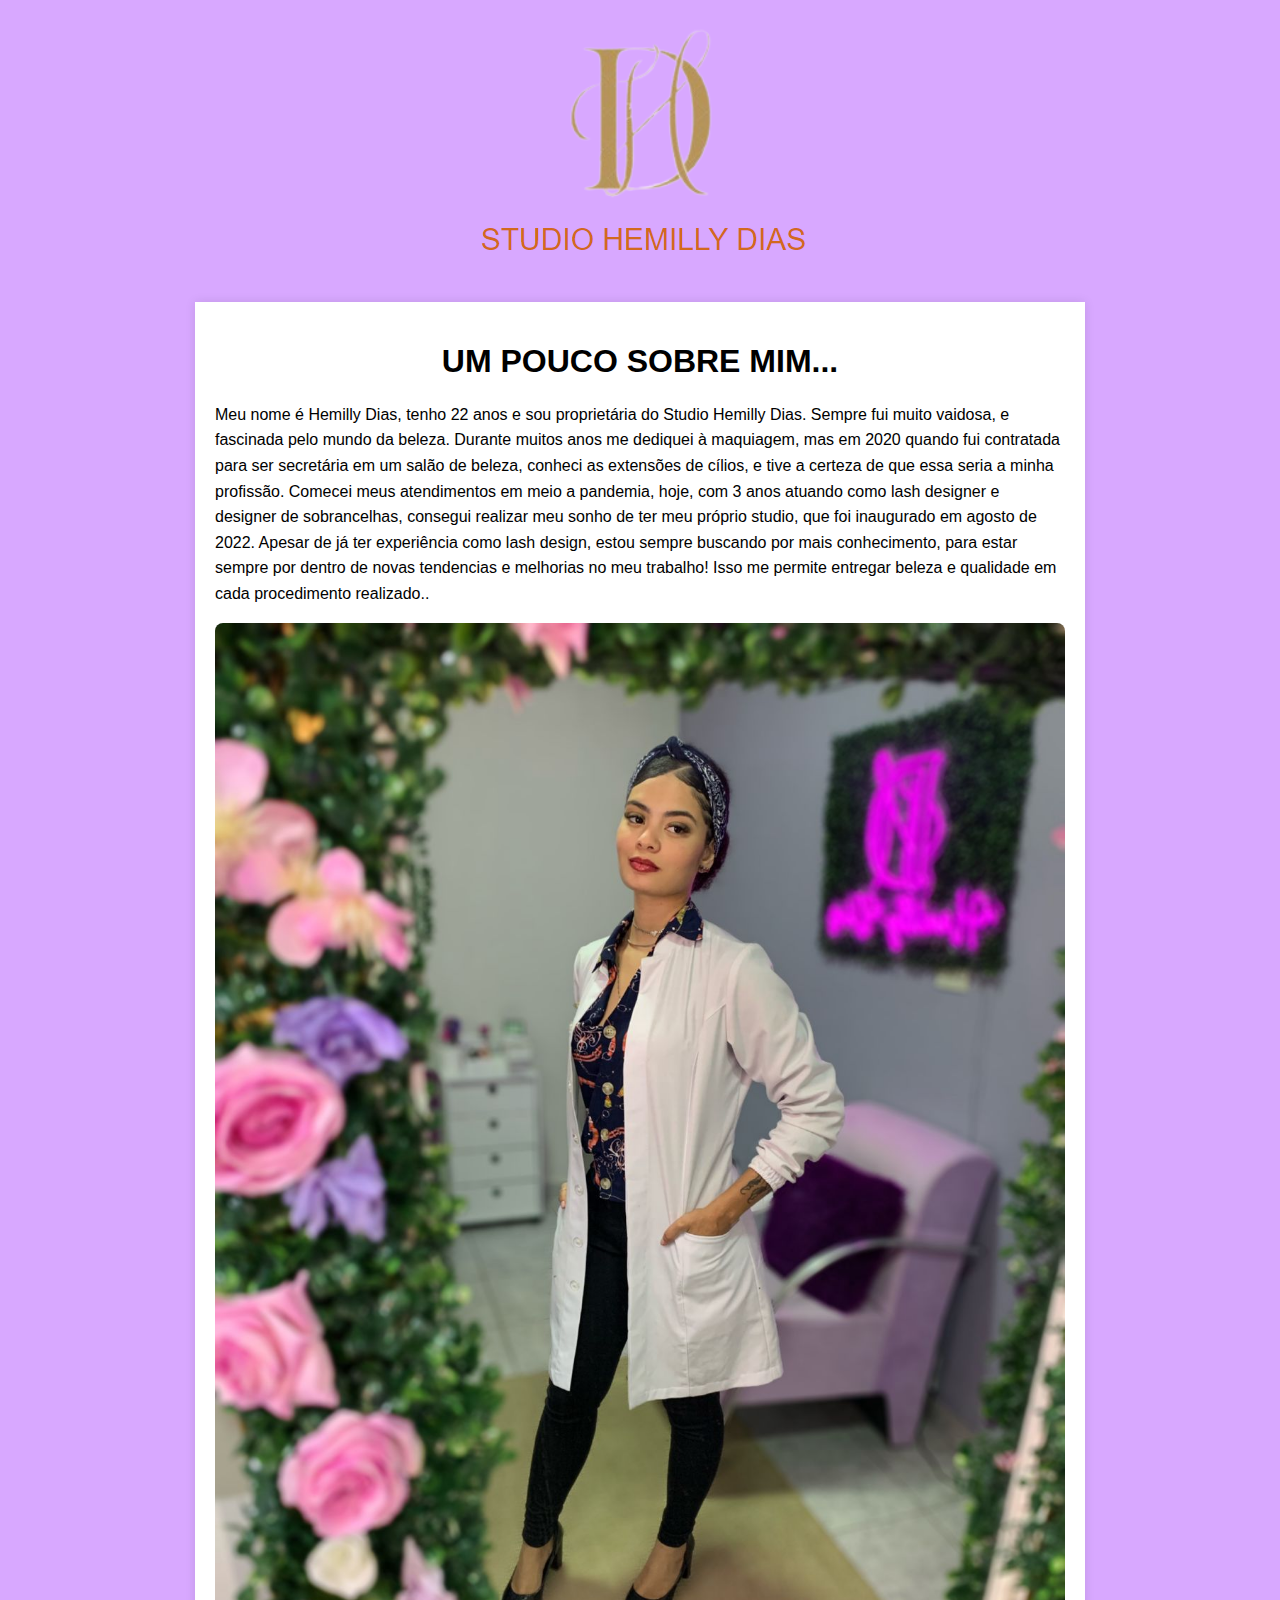
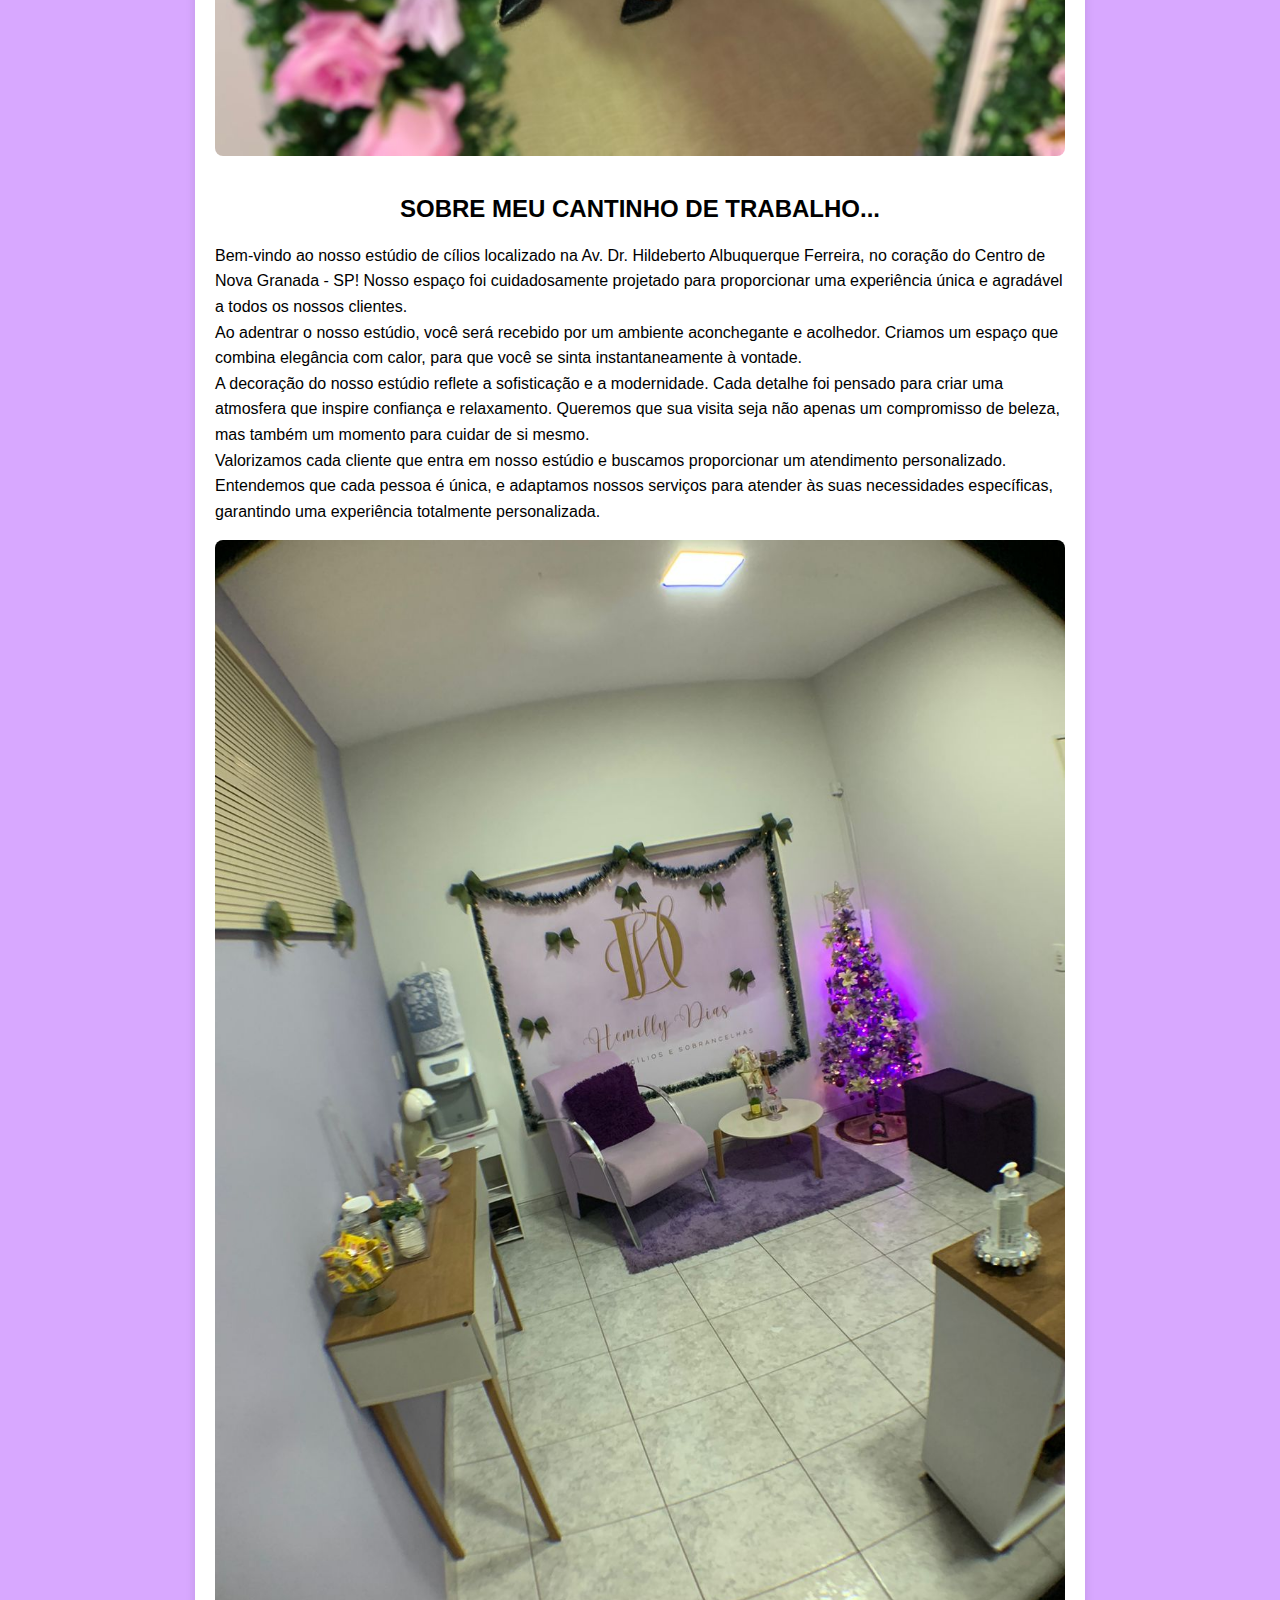
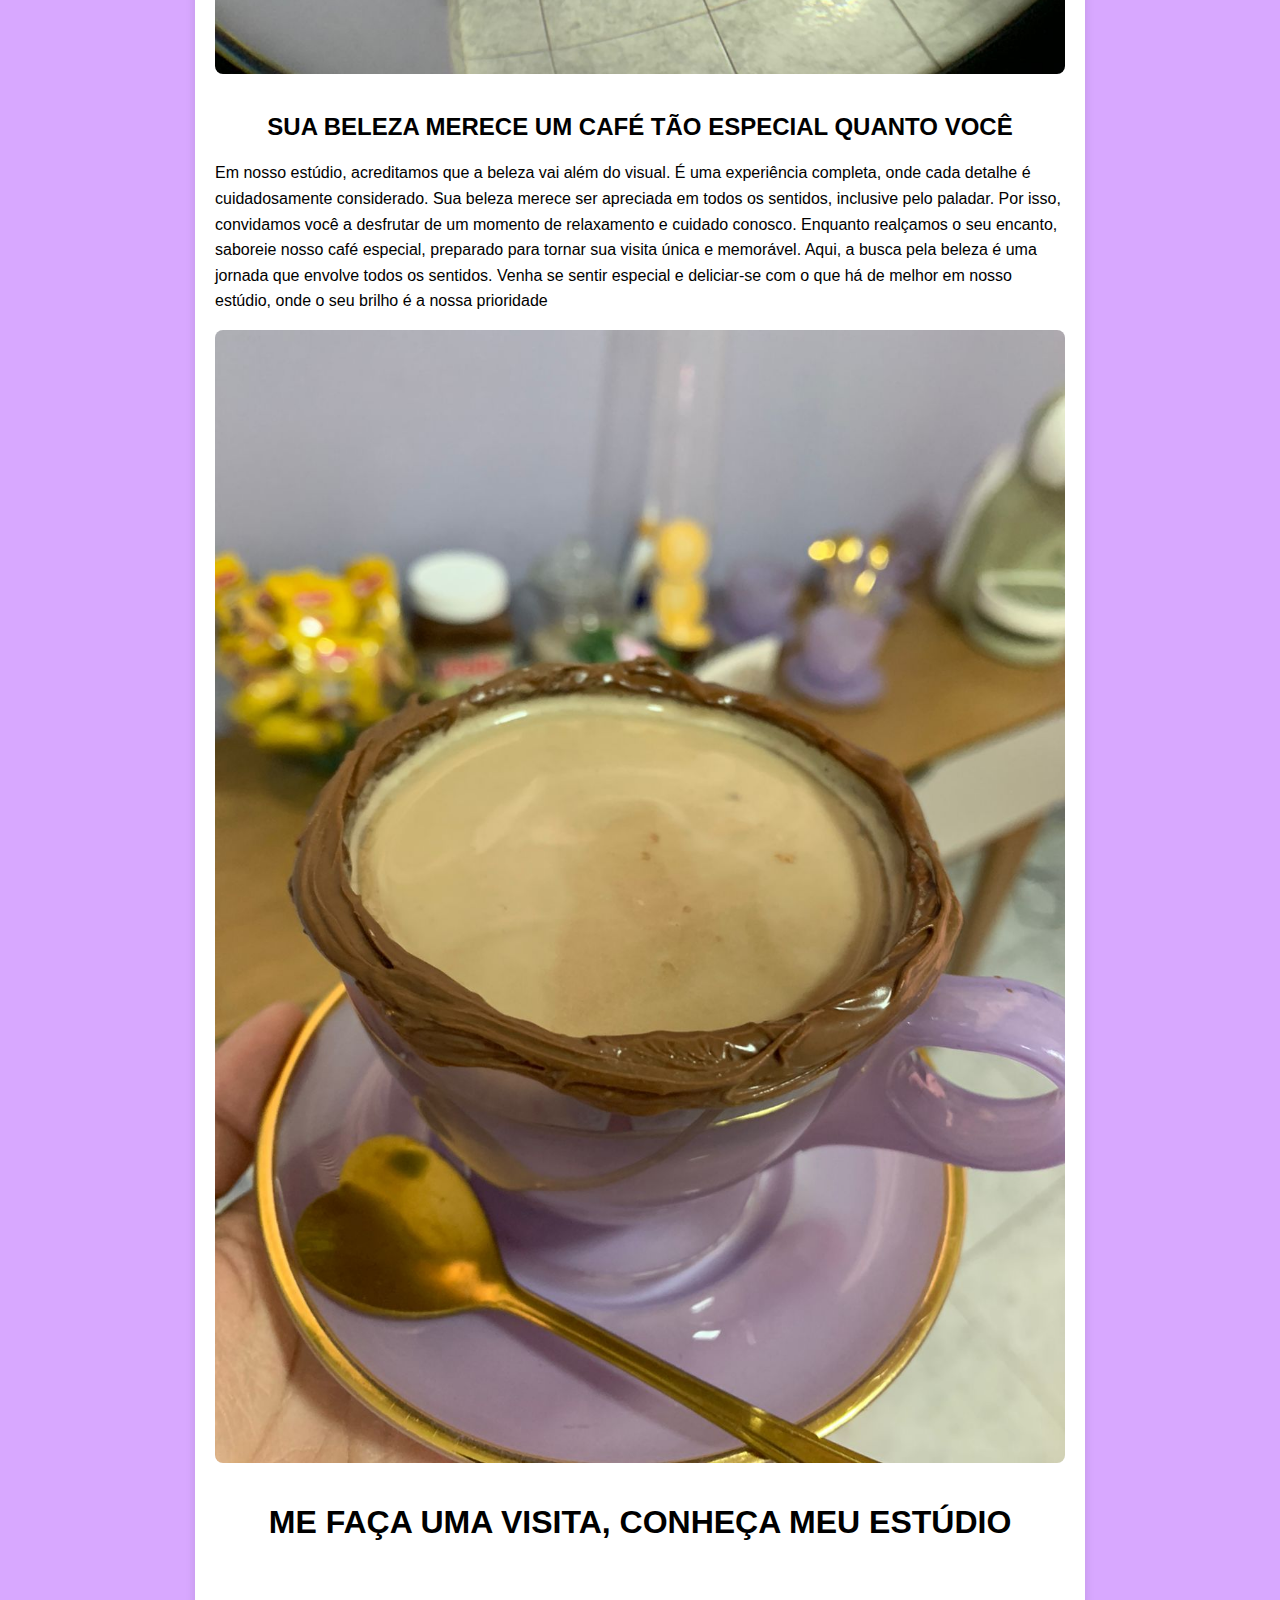
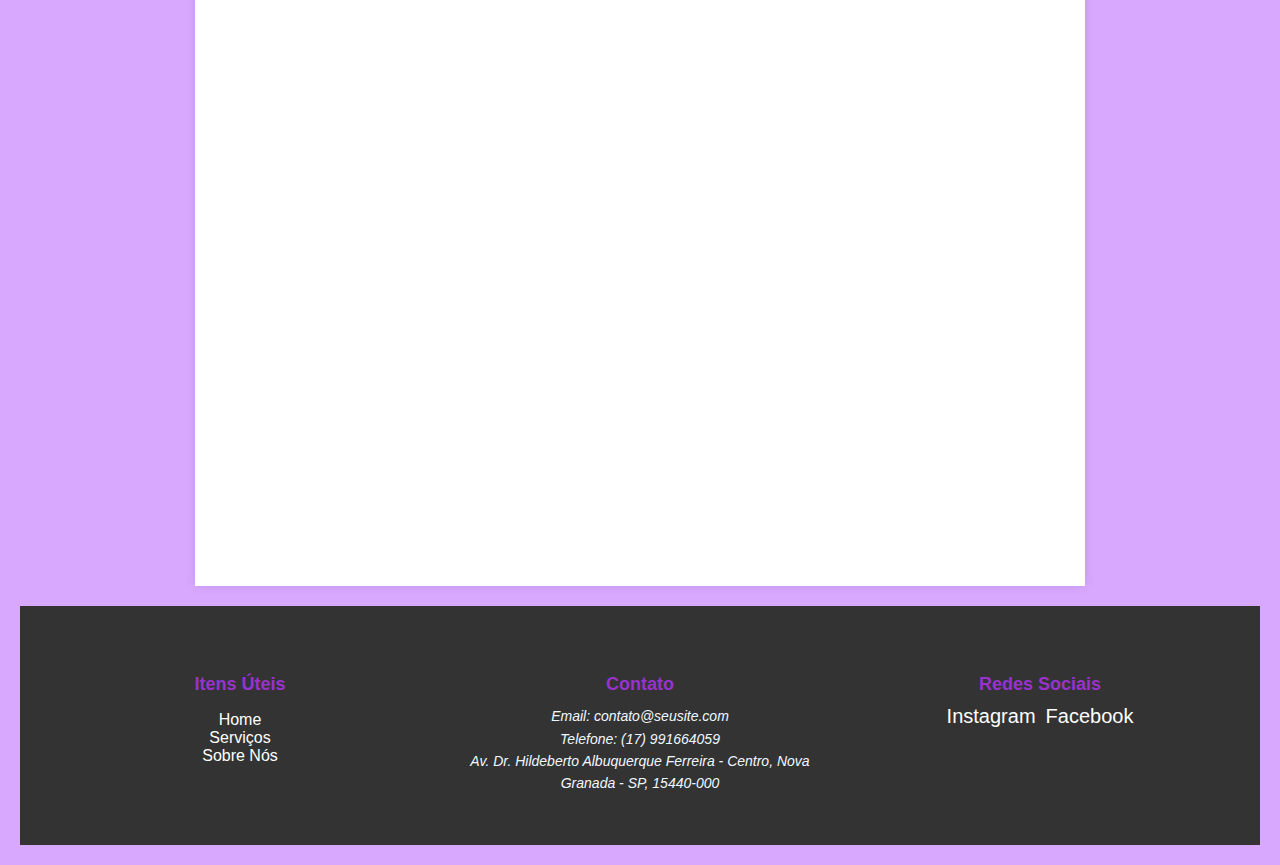
==== sobrenos.html @ c4c28fa1 "commit inicial" ====
<!DOCTYPE html>
<html lang="pt-br">
<head>
    <meta charset="UTF-8">
    <meta name="viewport" content="width=device-width, initial-scale=1.0">
    <title>Sobre Nós</title>
    <style>
        body {
            font-family: Arial, sans-serif;
            background-color:#d8a8ff;
            margin: 0;
            padding: 0;
            box-sizing: border-box;
        }

        header {
            background-color: #333;
            color: #fff;
            text-align: center;
            padding: 1em;
        }

        section {
            max-width: 850px;
            margin: 20px auto;
            padding: 20px;
            background-color: #fff;
            box-shadow: 0 0 10px rgba(0, 0, 0, 0.1);
        }

        section img {
            max-width: 100%;
            height: auto;
            border-radius: 8px;
            margin-bottom: 15px;
        }

        section p {
            line-height: 1.6;
        }

        footer {
            text-align: center;
            padding: 1em;
            background-color: #333;
            color: #fff;
        }

        #menu {
      background-color: #d8a8ff; /* Lilás */
      padding: 20px;
    }

    #logo {
      display: block;
      margin: 0 auto;
    }

    #nomeEstudio {
      color:chocolate; /* Branco */
      font-size: 24px;
      margin-top: 10px;
      
    }

    .rodape {
    background-color: #333;
    color: #fff;
    padding: 40px 20px;
    display: flex;
    justify-content: space-around;
    align-items: flex-start;
    flex-wrap: wrap;
}

.rodape .coluna {
    flex: 1;
    margin: 10px;
    text-align: center; /* Adicionado para centralizar o conteúdo */
}

.rodape p {
    margin: 0;
    font-size: 14px;
    line-height: 1.6;
}

.rodape h3 {
    color: darkorchid; /* Cor amarela como destaque para títulos */
    font-size: 18px;
    margin-bottom: 10px;
}

.rodape a {
    color: #fff;
    text-decoration: none;
    transition: color 0.3s ease-in-out;
}

.rodape a:hover {
    color: darkorchid; /* Cor amarela como destaque no hover */
}

.rodape ul {
    list-style: none; /* Removendo marcadores de lista */
    padding: 0;
}

.redes-sociais {
    display: flex;
    gap: 10px;
    justify-content: center; /* Adicionado para centralizar os ícones de redes sociais */
}

.redes-sociais a {
    text-decoration: none;
    color: #fff;
    font-size: 20px; /* Tamanho dos ícones de redes sociais */
}

.redes-sociais a:hover {
    color: darkorchid; /* Cor amarela como destaque no hover */
}
    </style>
</head>
<body>
    <div id="menu">
        <a href="index.html">
          <img id="logo" src="imagens/logohd.png" alt="Logo Studio Hemilly Dias">
        </a>
       
   
    <section>
        <h1 style="text-align: center;font-family: 'Franklin Gothic Medium', 'Arial Narrow', Arial, sans-serif, 'Arial Narrow', Arial, sans-serif;"> UM POUCO SOBRE MIM...</h1>
        <p>Meu nome é Hemilly Dias, tenho 22 anos e sou proprietária do Studio Hemilly Dias. 
            Sempre fui muito vaidosa, e fascinada pelo mundo da beleza. Durante muitos anos me dediquei à maquiagem, mas em 2020 quando fui contratada para ser secretária em um salão de beleza, conheci as extensões de cílios, e tive a certeza de que essa seria a minha profissão. Comecei meus atendimentos em meio a pandemia, hoje, com 3 anos atuando como lash designer e designer de sobrancelhas, consegui realizar meu sonho de ter meu próprio studio, que foi inaugurado em agosto de 2022. 
            Apesar de já ter experiência como lash design, estou sempre buscando por mais conhecimento, para estar sempre por dentro de novas tendencias e melhorias no meu trabalho! Isso me permite entregar beleza e qualidade em cada procedimento realizado..</p>
        <img src="imagens/hemilly.jpeg" alt="Descrição da imagem">
        
        <h2 style="text-align: center;font-family: 'Franklin Gothic Medium', 'Arial Narrow', Arial, sans-serif, 'Arial Narrow', Arial, sans-serif;"> SOBRE MEU CANTINHO DE TRABALHO... </h2>
        <p>Bem-vindo ao nosso estúdio de cílios localizado na Av. Dr. Hildeberto Albuquerque Ferreira, no coração do Centro de Nova Granada - SP! Nosso espaço foi cuidadosamente projetado para proporcionar uma experiência única e agradável a todos os nossos clientes. <br>
            Ao adentrar o nosso estúdio, você será recebido por um ambiente aconchegante e acolhedor. Criamos um espaço que combina elegância com calor, para que você se sinta instantaneamente à vontade. <br> A decoração do nosso estúdio reflete a sofisticação e a modernidade. Cada detalhe foi pensado para criar uma atmosfera que inspire confiança e relaxamento. Queremos que sua visita seja não apenas um compromisso de beleza, mas também um momento para cuidar de si mesmo.<br>Valorizamos cada cliente que entra em nosso estúdio e buscamos proporcionar um atendimento personalizado. Entendemos que cada pessoa é única, e adaptamos nossos serviços para atender às suas necessidades específicas, garantindo uma experiência totalmente personalizada.</p>
            

        <img src="imagens/studio.jpeg" alt="Descrição da outra imagem">

        <h2 style="text-align: center;font-family: 'Franklin Gothic Medium', 'Arial Narrow', Arial, sans-serif, 'Arial Narrow', Arial, sans-serif;">SUA BELEZA MERECE UM CAFÉ TÃO ESPECIAL QUANTO VOCÊ</h2>
        <p>Em nosso estúdio, acreditamos que a beleza vai além do visual. É uma experiência completa, onde cada detalhe é cuidadosamente considerado. Sua beleza merece ser apreciada em todos os sentidos, inclusive pelo paladar. Por isso, convidamos você a desfrutar de um momento de relaxamento e cuidado conosco. Enquanto realçamos o seu encanto, saboreie nosso café especial, preparado para tornar sua visita única e memorável. Aqui, a busca pela beleza é uma jornada que envolve todos os sentidos. Venha se sentir especial e deliciar-se com o que há de melhor em nosso estúdio, onde o seu brilho é a nossa prioridade</p>


        <img src="imagens/cafe2.jpeg" alt="Descrição da outra imagem">
        

            <h1 style="text-align: center;font-family: 'Franklin Gothic Medium', 'Arial Narrow', Arial, sans-serif, 'Arial Narrow', Arial, sans-serif;;"> ME FAÇA UMA VISITA, CONHEÇA MEU ESTÚDIO</h1>
            <iframe src="https://www.google.com/maps/embed?pb=!1m18!1m12!1m3!1d2329.156773718808!2d-49.31958028847793!3d-20.53324777531264!2m3!1f0!2f0!3f0!3m2!1i1024!2i768!4f13.1!3m3!1m2!1s0x94bcfd29a9c34ae1%3A0x426ac00da0e3af9!2sHemilly%20Dias%20Studio%20de%20C%C3%ADlios%20e%20Sobrancelhas!5e0!3m2!1spt-BR!2sbr!4v1701482488603!5m2!1spt-BR!2sbr" width="850" height="600" style="border:0;" allowfullscreen="" loading="lazy" referrerpolicy="no-referrer-when-downgrade"></iframe>

    </section>

    <footer class="rodape">
        <div class="coluna">
            <h3>Itens Úteis</h3>
            <ul>
                <li><a href="index.html">Home</a></li>
                <li><a href="servicos.html">Serviços</a></li>
                <li><a href="sobrenos.html">Sobre Nós</a></li>
               
            </ul>
        </div>
    
        <div class="coluna">
          <h3>Contato</h3>
          <p style="font-style: italic;color: aliceblue;">Email: contato@seusite.com</p>
          <p style="font-style: italic;color: aliceblue;">Telefone: (17) 991664059</p>
          <p style="font-style: italic;color: aliceblue;">Av. Dr. Hildeberto Albuquerque Ferreira - Centro, Nova Granada - SP, 15440-000</p>
         
      </div>
    
        <div class="coluna">
          <h3>Redes Sociais</h3>
          <div class="redes-sociais">
              <a href="https://www.instagram.com/hemillydias.studio/" target="_blank">Instagram</a>
              <a href="https://www.facebook.com/profile.php?id=100006265696446" target="_blank">Facebook</a>
              <!-- Adicione mais redes sociais conforme necessário -->
          </div>
      </div>
    
      
    
      
    </footer>
</body>
</html>
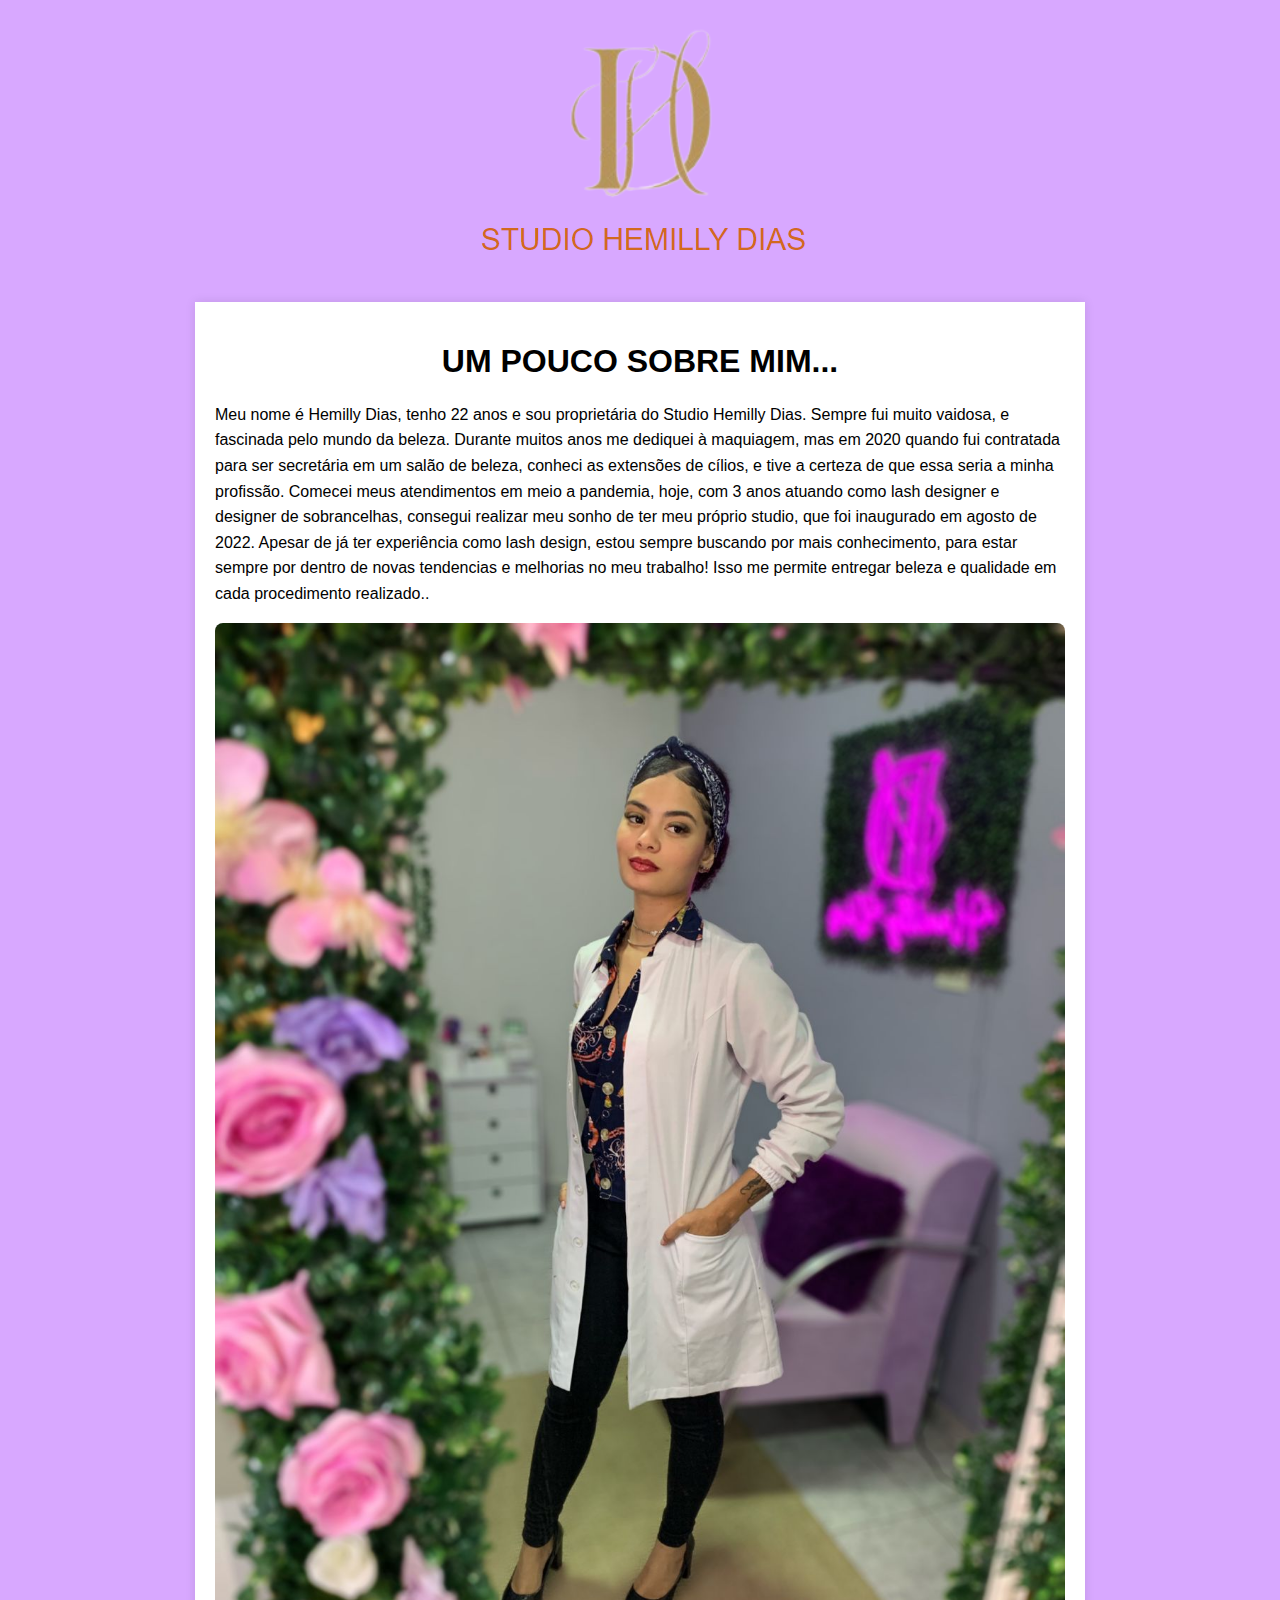
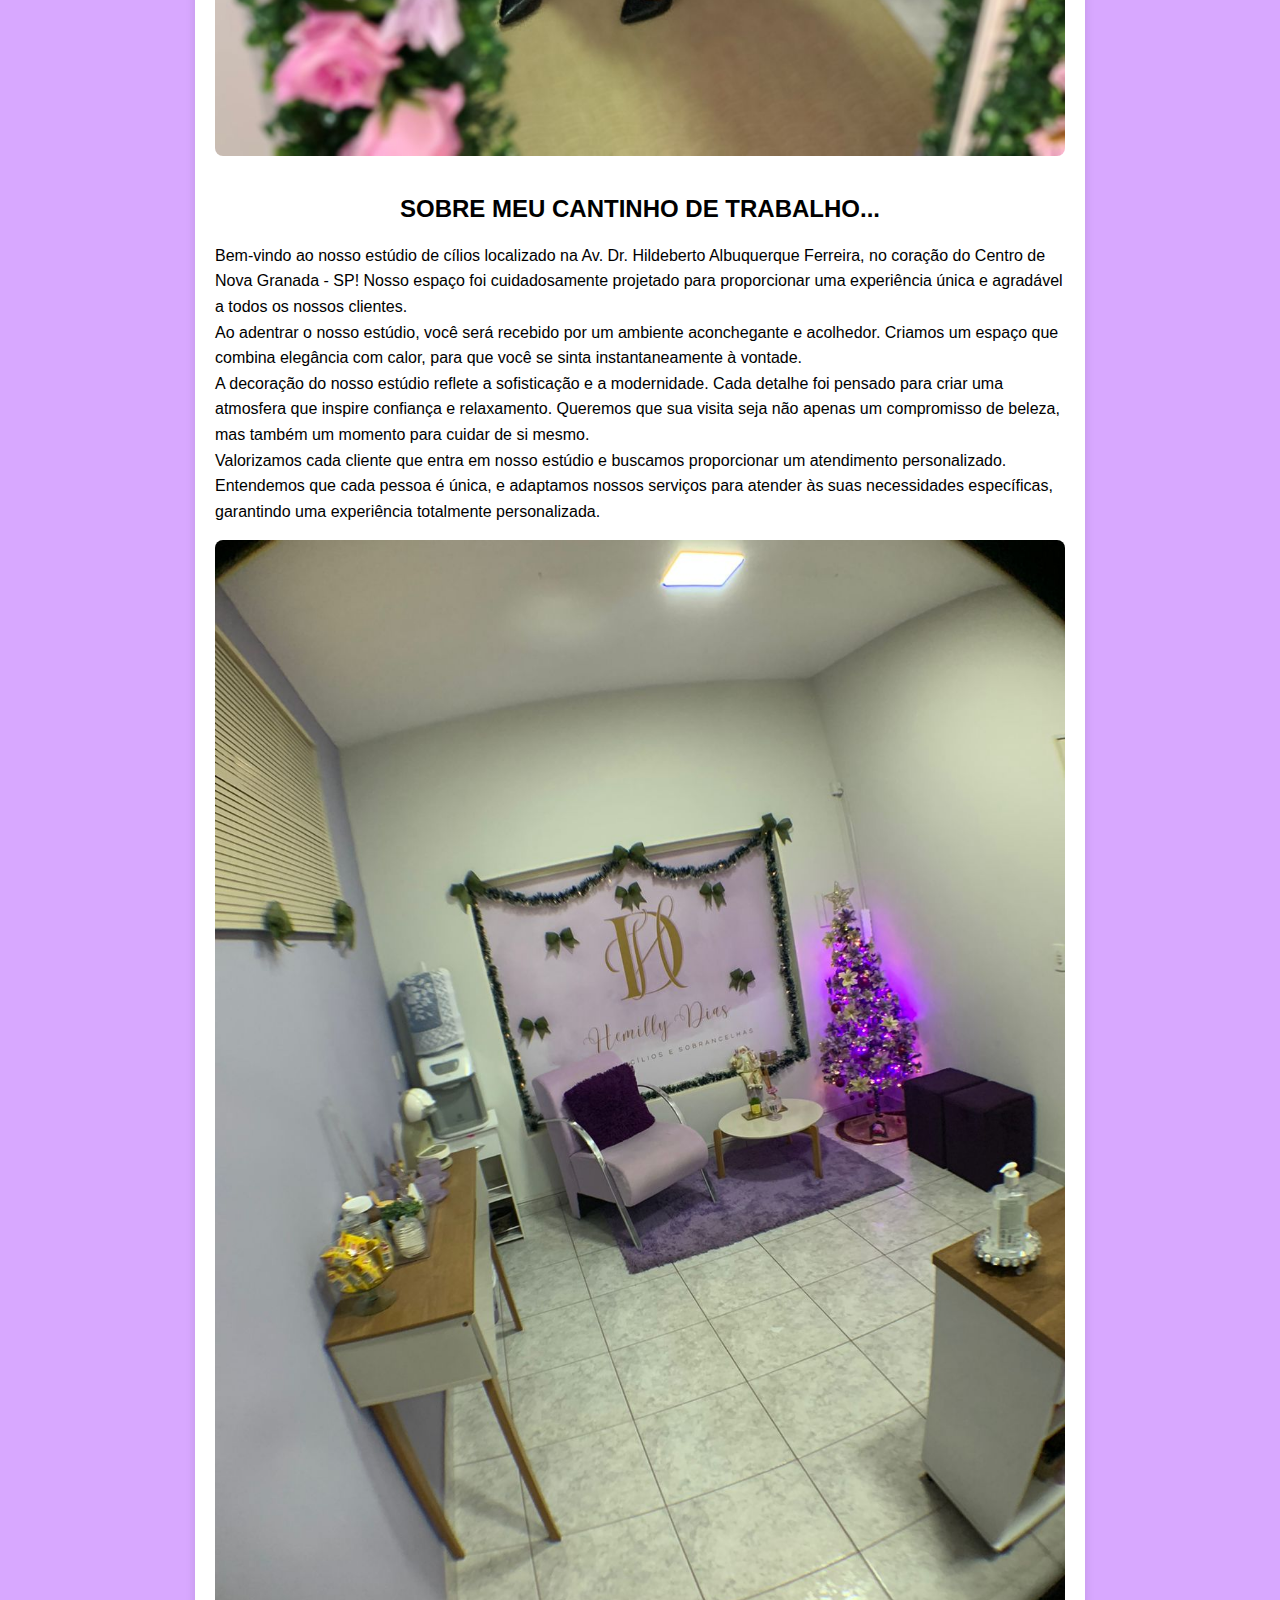
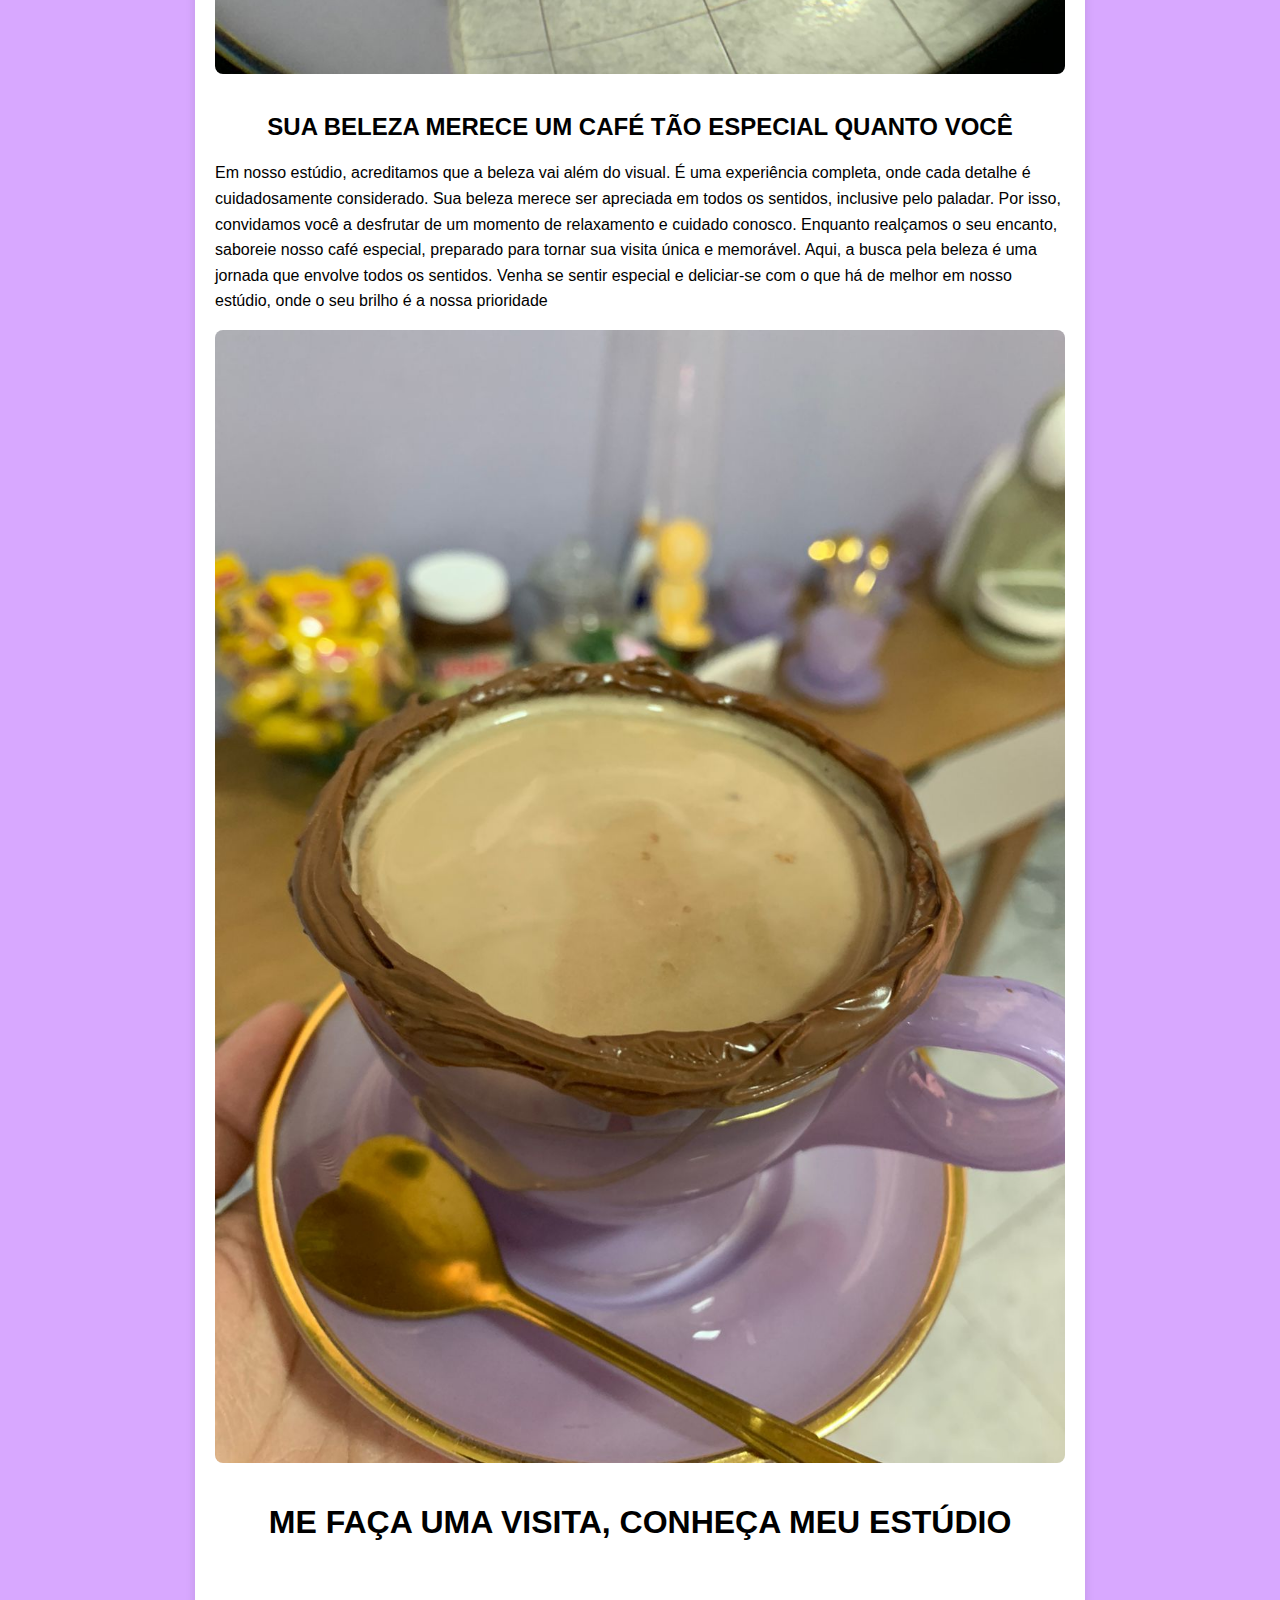
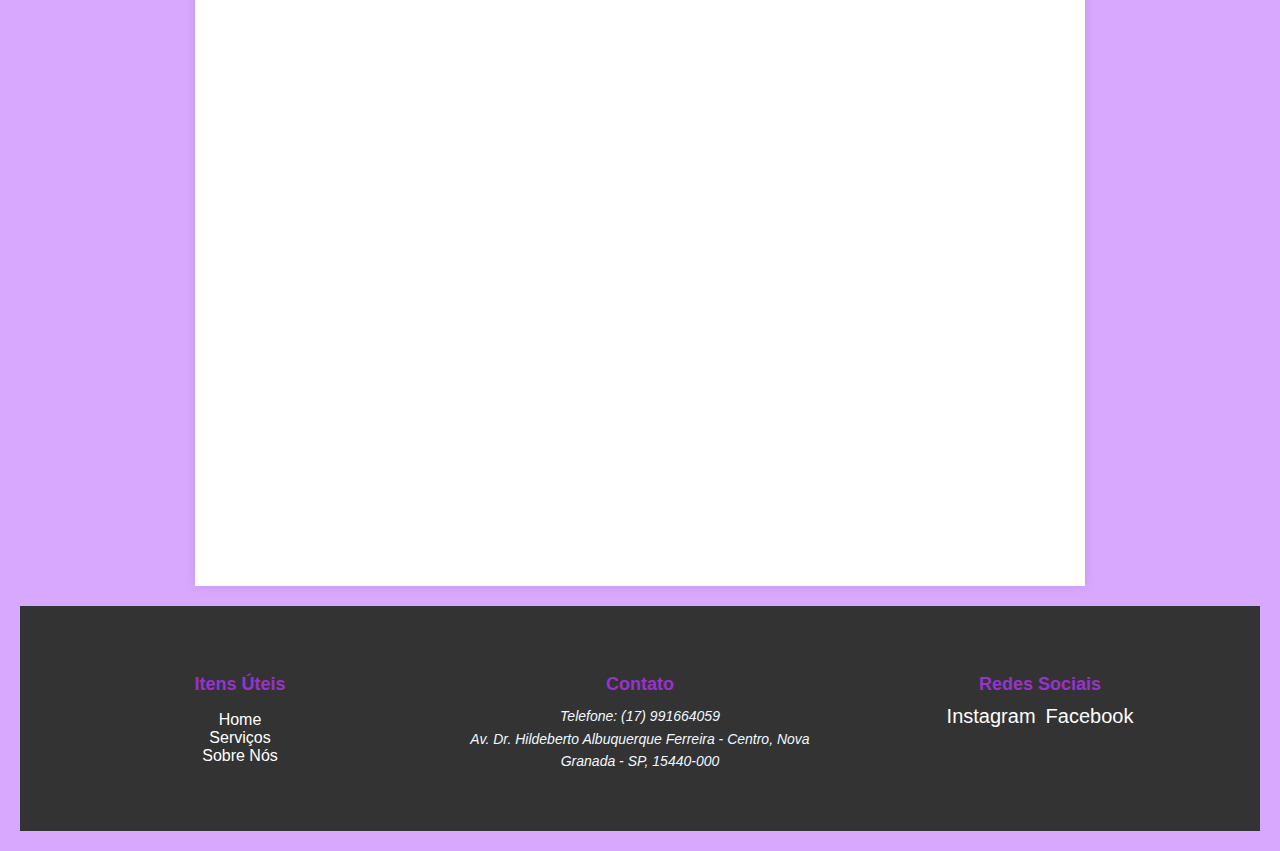
==== commit d6770c03: "commit correção" ====
--- a/sobrenos.html
+++ b/sobrenos.html
@@ -169,7 +169,7 @@
     
         <div class="coluna">
           <h3>Contato</h3>
-          <p style="font-style: italic;color: aliceblue;">Email: contato@seusite.com</p>
+          
           <p style="font-style: italic;color: aliceblue;">Telefone: (17) 991664059</p>
           <p style="font-style: italic;color: aliceblue;">Av. Dr. Hildeberto Albuquerque Ferreira - Centro, Nova Granada - SP, 15440-000</p>
          
